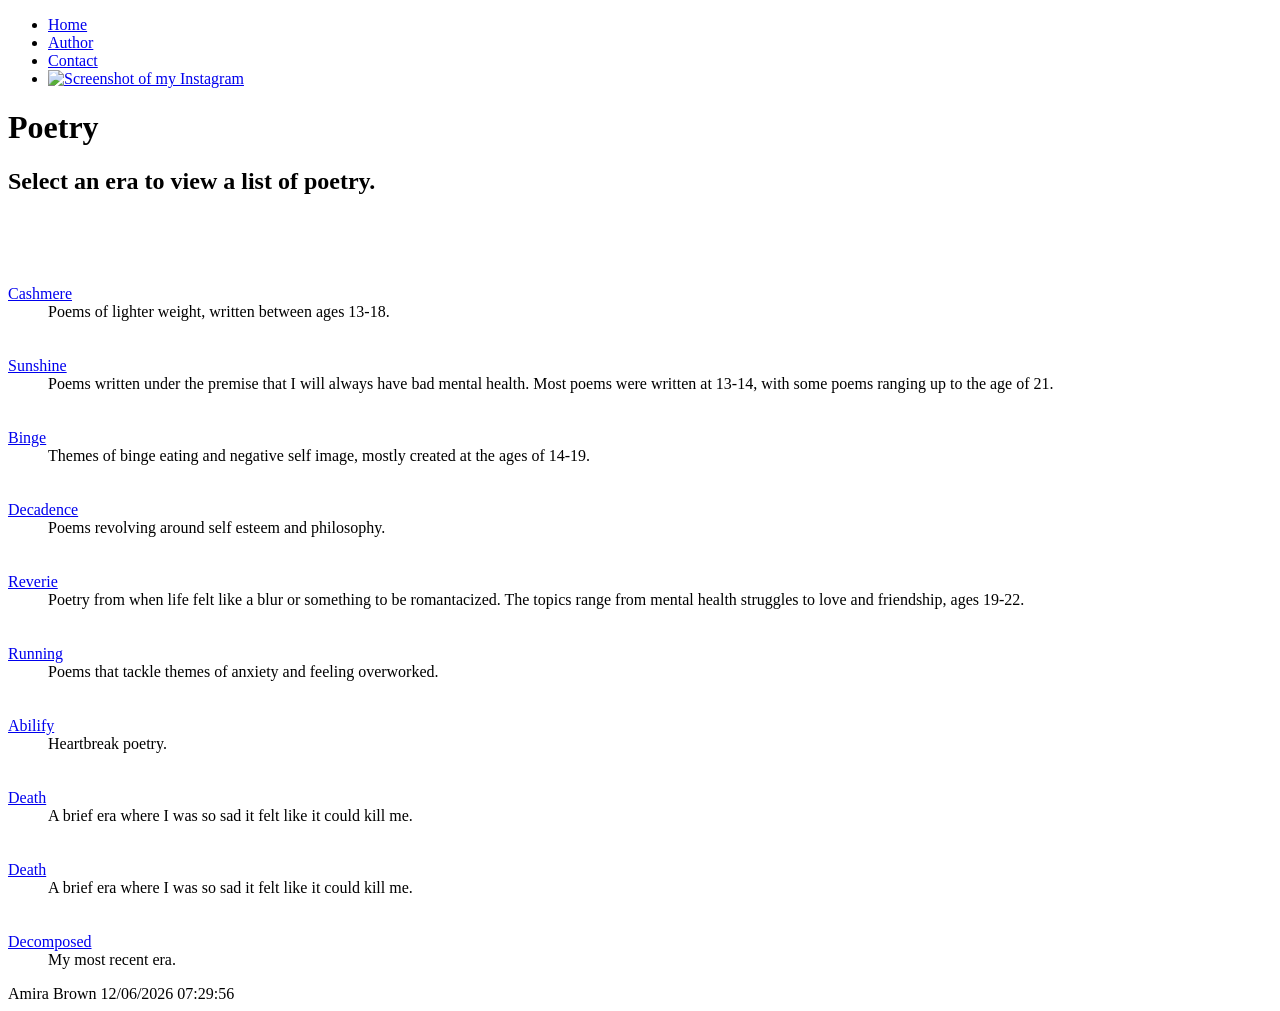
==== index.html @ 8bcbfb5a "Rename Home.html to index.html" ====
<!DOCTYPE html>
<head>
    <meta name="viewport" content="width=device-width, initial-scale=1.0" charset="UTF-8"/>
    <title> Homepage. </title>
    <link rel = "stylesheet" href = "styles.css"/>
    <link rel = "stylesheet" href = "background.css"/>
    <nav class = "center">
        <ul class = "row">
            <li> <a  class = "button" href = "index.html"> Home </a href>  </li>
            <li> <a class = "button" href = "info.html"> Author </a href>  </li>
            <li> <a class = "button" href = "contact.html"> Contact </a href>  </li>
            <li><a href = "https://www.instagram.com/amira.e.v.e/">  <img class = "image" src = "instagram.png" alt = "Screenshot of my Instagram"> </a></li>
        </ul>
    </nav>
</head>

<header class = "center">
    <h1>
        Poetry
    </h1>
    <h2>
        Select an era to view a list of poetry.
    </h2>
    <br>
    <br>
    <br>
</header>

<body>
    <main class = "center">
        <div id = "wrapper"> 
            <dl class = "center">
                <dt> <a href = "Cashmeres/Cashmere.html">Cashmere</a href> 
                    <dd> Poems of lighter weight, written between ages 13-18. </dd>
                </dt>
                <br>
                <br>
                <dt> <a href = "sunshines/Sunshine.html"> Sunshine </a href> 
                    <dd> Poems written under the premise that I will always have bad mental health. Most poems were written at 13-14, with some poems ranging up to the age of 21. </dd>
                </dt>
                <br>
                <br>
                <dt> <a href = "binges/Binge.html">Binge</a href> 
                    <dd> Themes of binge eating and negative self image, mostly created at the ages of 14-19. </dd>
                </dt> 
                <br>
                <br>
                <dt> <a href = "Decadence/Decadence.html"> Decadence </a href> 
                    <dd> Poems revolving around self esteem and philosophy. </dd>
                </dt>
                <br>
                <br>
                <dt> <a href = "reveries/reverie.html">Reverie</a href> 
                    <dd> Poetry from when life felt like a blur or something to be romantacized. The topics range from mental health struggles to love and friendship, ages 19-22. </dd>
                </dt>
                <br>
                <br>
                <dt> <a href = "runnings/Running.html">Running</a href> 
                    <dd> Poems that tackle themes of anxiety and feeling overworked. </dd>
                </dt>
                <br>
                <br>
                <dt> <a href = "abilify_dreamss/Abilify.html">Abilify</a href> 
                    <dd> Heartbreak poetry.</dd>
                </dt>
                <br>
                <br>
                <dt> <a href = "deaths/Death.html">Death</a href>
                    <dd> A brief era where I was so sad it felt like it could kill me. </dd>
                </dt>
                <br>
                <br>
                <dt> <a href = "deaths/Death.html">Death</a href>
                    <dd> A brief era where I was so sad it felt like it could kill me. </dd>
                </dt>
                <br>
                <br>
                <dt> <a href = "Decomposed/Decomposed.html"> Decomposed </a href>
                    <dd> My most recent era. </dd>
                </dt>
            </dl>
        </div>
        <div class = "clear">
                <footer>
                    Amira Brown
                    <script>
                        var date = document.lastModified;
                        8
                        document.write(date);
                    </script>
                </footer>
        </div>
    </main>
</body>
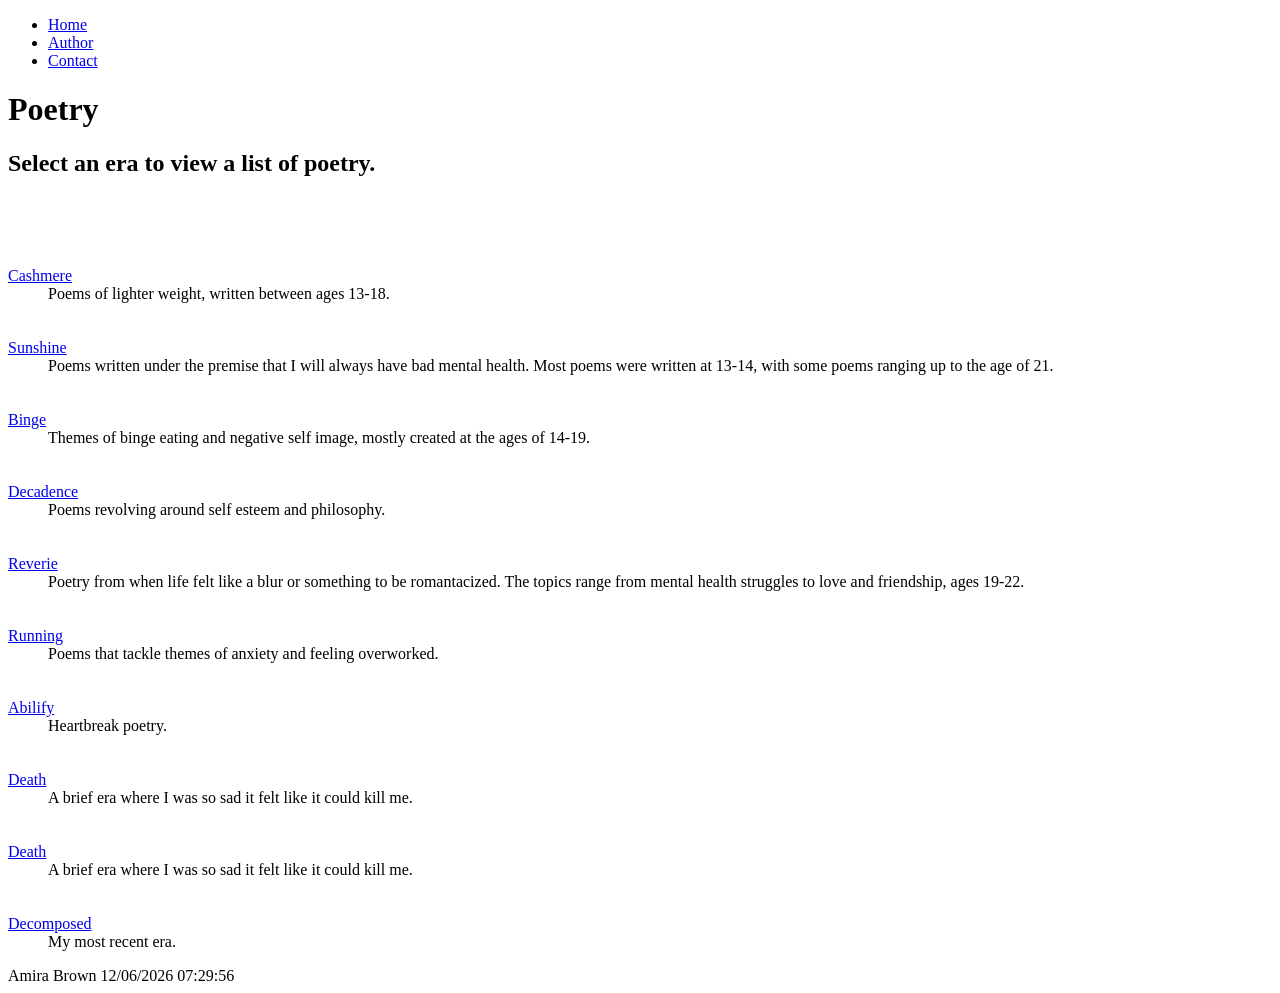
==== commit 29f4c43b: "Update index.html" ====
--- a/index.html
+++ b/index.html
@@ -9,7 +9,6 @@
             <li> <a  class = "button" href = "index.html"> Home </a href>  </li>
             <li> <a class = "button" href = "info.html"> Author </a href>  </li>
             <li> <a class = "button" href = "contact.html"> Contact </a href>  </li>
-            <li><a href = "https://www.instagram.com/amira.e.v.e/">  <img class = "image" src = "instagram.png" alt = "Screenshot of my Instagram"> </a></li>
         </ul>
     </nav>
 </head>
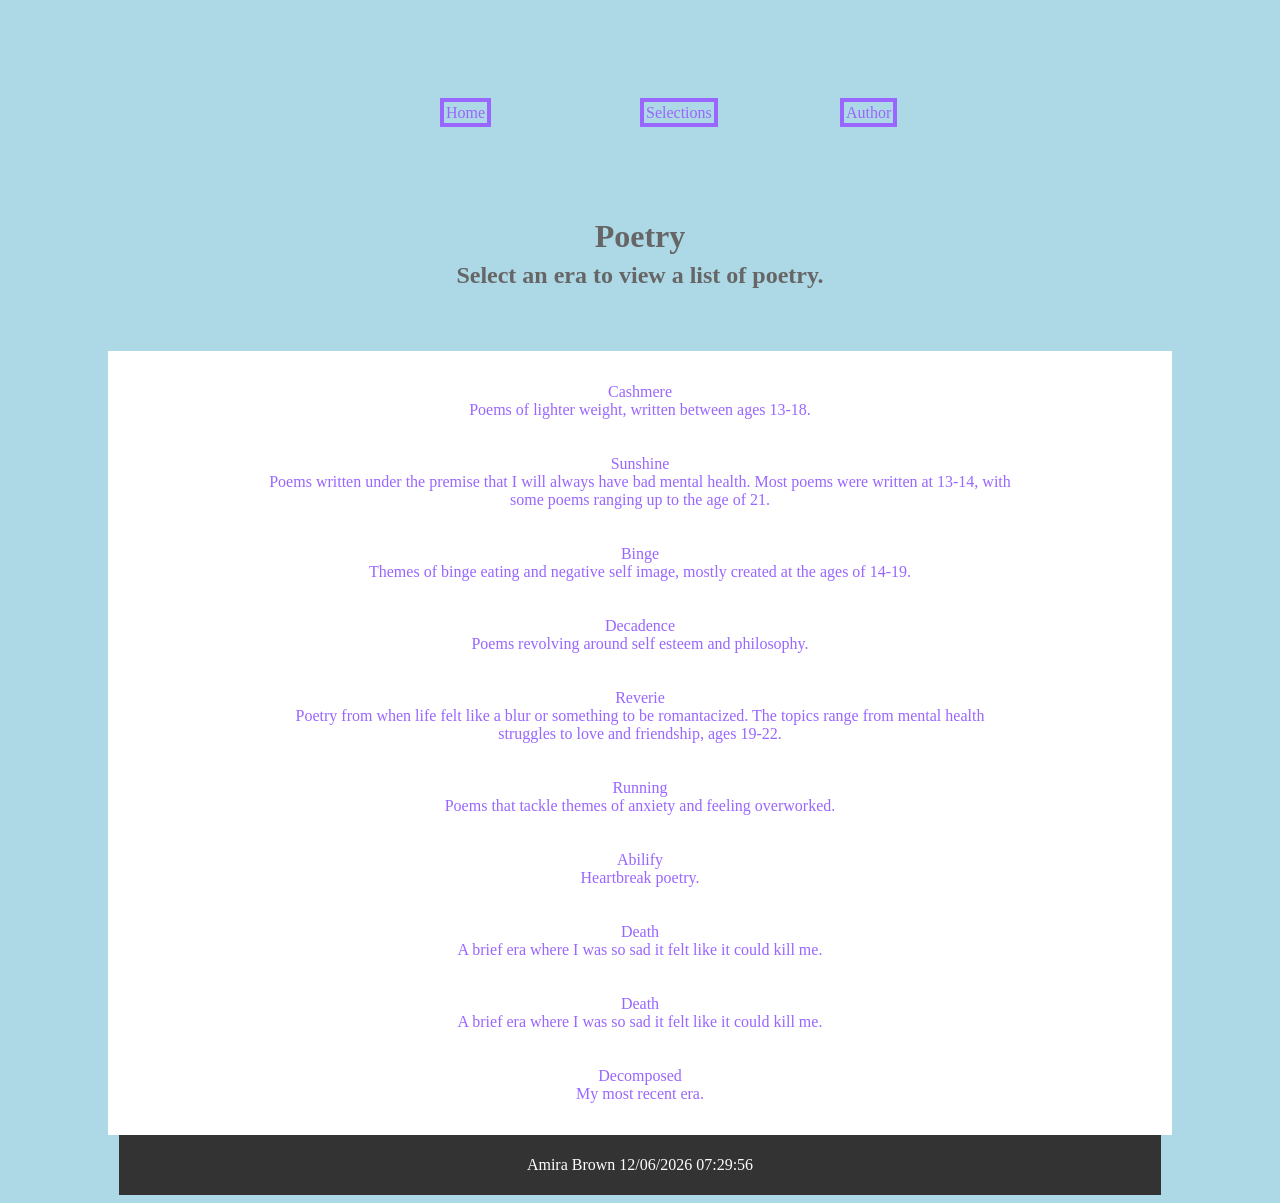
==== commit ec607824: "Update index.html" ====
--- a/index.html
+++ b/index.html
@@ -6,9 +6,9 @@
     <link rel = "stylesheet" href = "background.css"/>
     <nav class = "center">
         <ul class = "row">
-            <li> <a  class = "button" href = "index.html"> Home </a href>  </li>
-            <li> <a class = "button" href = "info.html"> Author </a href>  </li>
-            <li> <a class = "button" href = "contact.html"> Contact </a href>  </li>
+            <li> <a class = "button" href = "https://loaamiera.github.io/Poems/"> Home </a href>  </li>
+            <li> <a class = "button" href = "https://loaamiera.github.io/Home/"> Selections </a href>  </li>
+            <li> <a  class = "button" href = "https://loaamiera.github.io/Author/"> Author </a href>  </li>
         </ul>
     </nav>
 </head>
--- a/styles.css
+++ b/styles.css
@@ -0,0 +1,477 @@
+@media screen and ( max-width: 600px) { 
+    .center{
+        display : grid;
+        align-items: center;
+        justify-content: center;
+        vertical-align: middle;
+        margin: auto ;
+    }
+    #wrapper{
+        background-color: white !important ;
+        padding: 1em ;
+        margin: auto ;
+        display: inline-flex;
+        text-align: center ;
+    }
+    html{
+        background-color: lightblue;
+        max-width: 600px ;
+
+    }
+    h1, h2, h3{
+        text-align: center ;
+        float: center ;
+        justify-content: center;
+        margin: auto ;
+        color: #666666 ; 
+    }
+    h3{
+        max-height: 33% ;
+    }
+    header{
+        text-align: center ;
+        margin: auto ;
+        float: center;
+        justify-content: center;
+    }
+    main{
+        color: #9966FF ;
+        margin: auto ;
+    }
+    body{
+        margin: auto ;
+    }
+    h1, h2, h3{
+        text-align: center ;
+        float: center ;
+        justify-content: center;
+        margin-left: auto ;
+        margin-right: auto ;
+        margin-top: auto ;
+        margin-bottom: 2% ;
+        color: #666666 ; 
+    }
+    h3{
+        max-height: 33% ;
+    }
+    body a:link {color: #9966FF ;}
+    body a:visited {color: #666666 ;}
+    body a:hover { color: #9966FF ;
+                inset: #333333 ; }
+    .colin{
+        font-size: 50em ;
+    }
+    .clear{
+        clear: both ;
+    }
+    footer{
+        margin: auto ;
+        padding: 2% ;
+        text-align: center ;
+        float: center ;
+        background-color: #333333 ;
+        color: white ;
+        justify-content: center ;
+        .foot{
+            padding-top: 10%;
+        }
+
+    }
+    .image{
+        display:block ;
+        width: 50% ;
+        height: 55% ;
+        align-items: center ;
+        float: right ;
+    }
+    footer a:link {color: white ;}
+    footer a:visited {color: white ;}
+    footer a:hover{color: #9966FF ;}
+
+    table{
+        color: #333333 ;
+        border-collapse: collapse ;
+        tr a:link{color: #333333 ;}
+        tr a:visited{color: #666666 ;}
+        tr a:hover{color: black ;}
+        td{
+            border-style: solid ;
+            border-width: 1px ;
+            border-color: #333333 ;
+            padding: 1px;
+        } ;
+        tr:nth-of-type(even) {
+            background-color:  lightblue ;
+
+        } ;
+        }
+    .column{
+        display: inline-flex ;
+        flex-direction: column ;
+    }
+    nav{
+        max-width: 600px;
+        grid-column: 1 ; 
+        align-items: center ;
+        margin: auto ;
+        float: center;
+        text-align: center ;
+        ul{list-style-type: none;
+        text-align: center ;
+        display: inline-flex ;
+        flex-direction: row;}
+        li a:link {color: #9966FF ;}
+        li a:visited {color: white ;}
+        li a:hover{color: white ; }
+        li{
+                width: 10px ;
+                padding: 4em ;
+                .button{
+                    border: solid ;
+                    border-width: 1.5px ;}
+                }
+    }
+
+    a{
+        text-decoration: none ;
+        font-style: none ;
+    }
+
+    form{
+        float: center ;
+        text-align: center ;
+    }
+    form{
+        padding: 50px ;
+        float: center ;
+    }
+    input{
+        overflow: scroll ;
+        align-items: right;
+    }
+
+    .row{
+        display: inline-flex ;
+        flex-direction: row ;
+    }
+    .largeImage{
+        max-height: 45% ;
+        max-width: 45% ;
+        display:block ;
+        float: center !important ;
+        justify-content: center;
+        margin: auto ;
+        text-align: center ;
+    }
+}
+
+
+@media only screen and (min-width: 600px) and (max-width: 1000px) {
+    .center{
+        display : grid;
+        align-items: center;
+        justify-content: center;
+        vertical-align: middle;
+        margin: auto ;
+    }
+    #wrapper{
+        background-color: white !important ;
+        min-height: 200px;
+        min-width: 250px ;
+        max-width: 600px ;
+        padding: 1em ;
+        float: center ; 
+        margin: auto ;
+    }
+    html{
+        background-color: lightblue
+
+    }
+    h1, h2, h3{
+        margin-top: 2%;
+        text-align: center ;
+        vertical-align: top;
+        justify-content: top;
+        float: center;
+        justify-content: center;
+        max-width: 1000px ;
+    }
+    header{
+        display: inline-flex;
+        vertical-align: middle;
+        justify-content: middle;
+        text-align: center ;
+        justify-content: center ;
+        min-width: 600px ;
+        max-width: 1000px ;
+    }
+    main{
+        min-width: 600px ;
+        max-width: 1000px ;
+        color: #9966FF ;
+    }
+    body a:link {color: #9966FF ;}
+    body a:visited {color: #666666 ;}
+    body a:hover { color: #9966FF ;
+                inset: #333333 ; }
+    .colin{
+        font-size: 50em ;
+    }
+    .clear{
+        clear: both ;
+    }
+    footer{
+        max-width: 600px ;
+        padding-top: 2% ;
+        margin: auto ;
+        text-align: center ;
+        background-color: #333333 ;
+        .foot{
+            padding: 10%;
+        }
+        color: white ;
+
+    }
+    .image{
+        display:block ;
+        width: 100% ;
+        height: 100% ;
+        float: right ;
+        align-items: center ;
+    }
+    footer a:link {color: white ;}
+    footer a:visited {color: white ;}
+    footer a:hover{color: #9966FF ;}
+
+    table{
+        color: #333333 ;
+        border-collapse: collapse ;
+        tr a:link{color: #333333 ;}
+        tr a:visited{color: #666666 ;}
+        tr a:hover{color: black ;}
+        td{
+            border-style: solid ;
+            border-width: 1px ;
+            border-color: #333333 ;
+            padding: 1px;
+        } ;
+        tr:nth-of-type(even) {
+            background-color:  lightblue ;
+
+        } ;
+        }
+    .column{
+        display: inline-flex ;
+        flex-direction: column ;
+    }
+    nav{
+        min-width: 600px ;
+        max-width: 1000px ;
+        grid-column: 1 ; 
+        align-items: center ;
+        margin: auto ;
+        float: center;
+        text-align: center ;
+        ul{list-style-type: none;
+        text-align: center ;
+        display: inline-flex ;
+        flex-direction: row;}
+        li a:link {color: #9966FF ;}
+        li a:visited {color: white ;}
+        li a:hover{color: white ; }
+        li{
+            width: 20px ;
+            padding: 2em ;
+            .button{
+                border: solid ;
+                border-width: 2px ;
+            }
+        }
+    }
+    a{
+        text-decoration: none ;
+        font-style: none ;
+    }
+
+    form{
+        float: center ;
+        text-align: center ;
+        padding: 50px ;
+    }
+    input{
+        overflow: scroll ;
+        align-items: right;
+    }
+
+    .row{
+        display: inline-flex ;
+        flex-direction: row ;
+    }
+    .largeImage{
+        max-height: 15% ;
+        max-width: 15% ;
+        display:block ;
+        float: center !important ;
+        justify-content: center;
+        margin: auto ;
+        text-align: center ;
+    }
+}
+
+@media only screen and (min-width: 1000px) { 
+    .center{
+        display : grid;
+        align-items: center;
+        justify-content: center;
+        vertical-align: middle;
+        margin: auto ;
+    }
+    #wrapper{
+        display: inline-flex;
+        background-color: white !important ;
+        max-width: 1000px ;
+        padding: 2em ;
+        margin: auto ;
+        float:center ;
+        text-align: center ;
+    }
+    html{
+        background-color: lightblue
+
+    }
+    h1, h2, h3{
+        max-width: 1280px ;
+        text-align: center ;
+        float: center ;
+        justify-content: center;
+        margin-left: auto ;
+        margin-right: auto ;
+        margin-top: auto ;
+        margin-bottom: 2% ;
+        color: #666666 ; 
+    }
+    header{
+        text-align: center ;
+        margin: auto ;
+        float: center;
+        justify-content: center;
+
+    }
+    main{
+        color: #9966FF ;
+    }
+
+footer{
+        margin: auto ;
+        padding: 2% ;
+        max-width: 1000px ;
+        text-align: center ;
+        float: center ;
+        background-color: #333333 ;
+        color: white ;
+
+    } 
+
+    body a:link {color: #9966FF ;}
+    body a:visited {color: #666666 ;}
+    body a:hover { color: #9966FF ;
+                inset: #333333 ; }
+    .colin{
+        font-size: 50em ;
+        
+    }
+    .clear{
+        clear: both ;
+    }
+
+    .image{
+        display:block ;
+        width: 100% ;
+        height: 100% ;
+        float: right ;
+    }
+    footer a:link {color: white ;}
+    footer a:visited {color: white ;}
+    footer a:hover{color: #9966FF ;}
+
+    table{
+        color: #333333 ;
+        border-collapse: collapse ;
+        tr a:link{color: #333333 ;}
+        tr a:visited{color: #666666 ;}
+        tr a:hover{color: black ;}
+        td{
+            border-style: solid ;
+            border-width: 1px ;
+            border-color: #333333 ;
+            padding: 2px;
+        } ;
+        tr:nth-of-type(even) {
+            background-color:  lightblue ;
+
+        } ;
+        }
+    .column{
+        display: inline-flex ;
+        flex-direction: column ;
+    }
+    nav{
+        grid-column: 1 ; 
+        align-items: center ;
+        margin: auto ;
+        float: center;
+        text-align: center ;
+        ul{list-style-type: none;
+        text-align: center ;
+        display: inline-flex ;
+        flex-direction: row;}
+        li a:link {color: #9966FF ;}
+        li a:visited {color: white ;}
+        li a:hover{color: white ; }
+        li{
+            width: 40px ;
+            padding: 5em ;
+            .button{
+                border: solid ;
+                border-width: 4px ;
+                padding: 2px ;
+            }
+        }
+    }
+    a{
+        text-decoration: none ;
+        font-style: none ;
+    }
+
+    form{
+        float: center ;
+        text-align: center ;
+    }
+    form{
+        padding: 100px ;
+        float: center ;
+    }
+    input{
+        overflow: scroll ;
+        align-items: right;
+    }
+
+    .row{
+        display: inline-flex ;
+        flex-direction: row ;
+    }
+    .largeImage{
+        max-height: 10% ;
+        max-width: 10% ;
+        display:block ;
+        float: center !important ;
+        justify-content: center;
+        margin: auto ;
+        text-align: center ;
+    }
+}
+
+dt, dd {
+    text-align: center ;
+    margin: auto ;
+}
--- a/background.css
+++ b/background.css
@@ -0,0 +1,19 @@
+.placeholder{}
+
+html{
+    overflow: scroll ;
+    font-family: serif ;
+}
+
+
+.underline{
+    text-decoration: underline ;
+    display: inline-flex ;
+    flex-direction: column !important  ;
+}
+p{
+    line-height: 1.75 ;
+}
+dd{
+    max-width: 75% ;
+}
